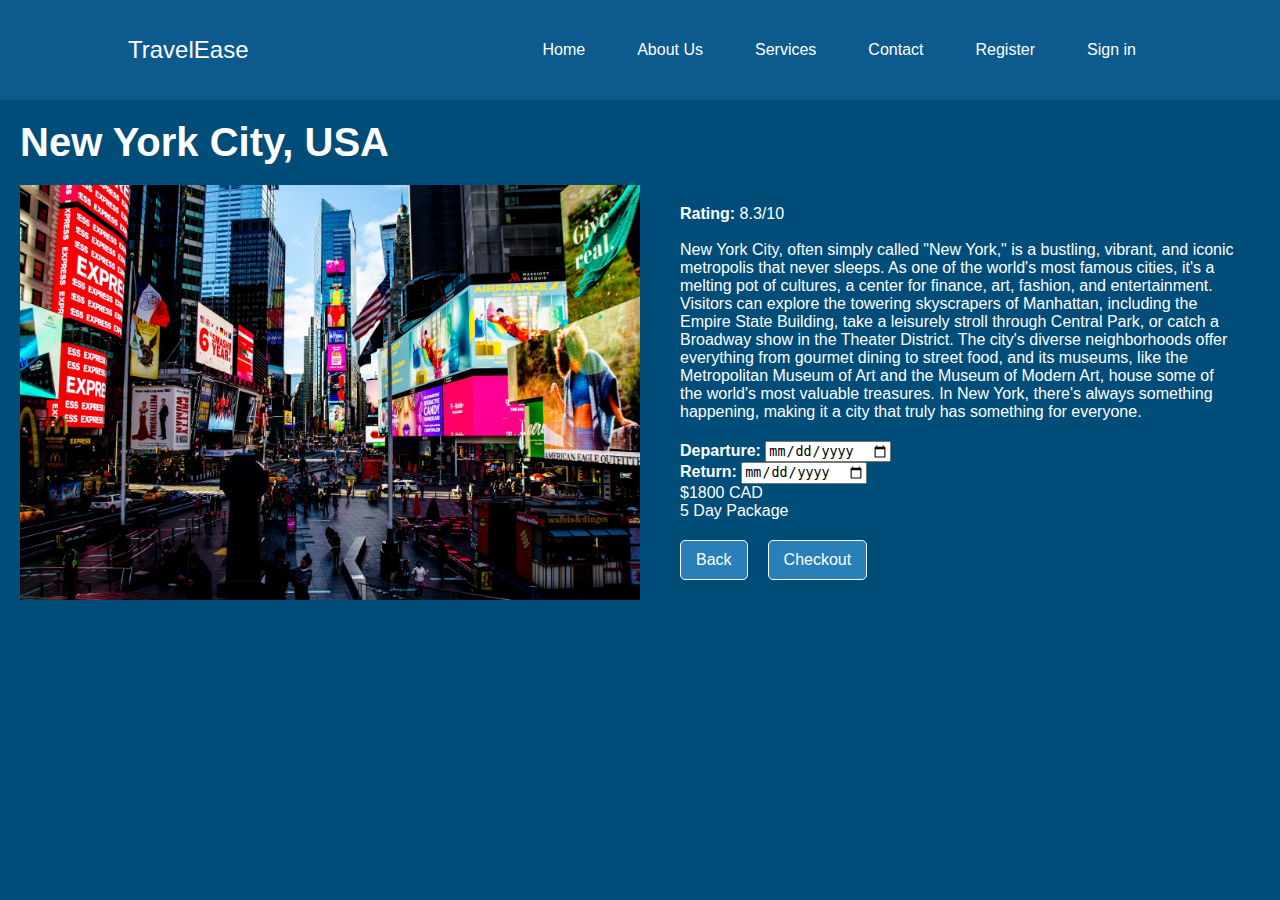
==== nyc.html @ 189ba69f "Initial commit" ====
<!DOCTYPE html>
<html lang="en">

<head>
    <meta charset="UTF-8">
    <meta name="viewport" content="width=device-width, initial-scale=1.0">
    <link rel="stylesheet" href="destination_styles.css">
    <link rel="stylesheet" href="styles.css">
    <title>TravelEase - New York City, USA</title>

    <style>
        body {
            color: white;
            font-family: Arial, sans-serif;
            background-color: #004D7A;
        }

        header nav {
            padding: 20px;
        }

        .destination-detail {
            padding: 20px;
        }

        .destination-detail h1 {
            font-size: 2.5em;
            margin-bottom: 20px;
        }

        .content-wrapper {
            display: flex;
            gap: 20px;
        }

        .destination-image {
            max-width: 50%;
            object-fit: cover;
        }

        .text-content {
            padding: 20px;
            flex: 1;
        }

        .rating-description,
        .booking-details {
            margin-bottom: 20px;
        }

        .buttons {
            display: flex;
            gap: 20px;
        }

        main a {
            padding: 10px 15px;
            border: 1px solid white;
            text-decoration: none;
            color: white;
            border-radius: 5px;
            background-color: #2980b9;
        }

        main a:hover {
            background-color: white;
            color: #333;
        }

        @media (max-width: 600px) {

            .content-wrapper {
                display: flex;
                flex-direction: column;
                gap: 20px; 
                align-items: center; 
            }

            .destination-image, .text-content {
                width: 100%;
            }

            .text-content {
                padding: 20px 0;
            }

            .text-content, .rating-description, .booking-details {
                display: block; 
            }
        }        

    </style>
</head>

<body>
    <header>
        <nav>
            <a href="#" class="brand">TravelEase</a>
            <ul>
                <li><a href="#">Home</a></li>
                <li><a href="#">About Us</a></li>
                <li><a href="#">Services</a></li>
                <li><a href="#">Contact</a></li>
                <li><a href="#">Register</a></li>
                <li><a href="#">Sign in</a></li>
            </ul>
        </nav>
    </header>

    <main>
        <section class="destination-detail">
            <h1>New York City, USA</h1>
            <div class="content-wrapper">
                <img src="images/nyc.jpg" alt="New York City, USA" class="destination-image">
                <div class="text-content">
                    <div class="rating-description">
                        <p><strong>Rating: </strong>8.3/10</p><br>
                        <p class="description">
                            New York City, often simply called "New York," is a bustling, vibrant, and iconic metropolis that never sleeps. As one of the world's most famous cities,
                             it's a melting pot of cultures, a center for finance, art, fashion, and entertainment. Visitors can explore the towering skyscrapers of Manhattan,
                              including the Empire State Building, take a leisurely stroll through Central Park, or catch a Broadway show in the Theater District. The city's diverse 
                              neighborhoods offer everything from gourmet dining to street food, and its museums, like the Metropolitan Museum of Art and the Museum of Modern Art, 
                              house some of the world's most valuable treasures. In New York, there's always something happening, making it a city that truly has something for everyone.
                        </p>
                    </div>
                    <div class="booking-details">
                        <p><strong>Departure:</strong> <input type="date" id="departure-date"></p>
                        <p><strong>Return:</strong> <input type="date" id="return-date"></p>
                        <p class="price">$1800 CAD</p>
                        <p class="package-details">5 Day Package</p>
                    </div>
                    <div class="buttons">
                        <a href="index.html" class="back-button">Back</a>
                        <a href="#" class="checkout-button">Checkout</a>
                    </div>
                </div>
            </div>
        </section>
    </main>
</body>
</html>
---- destination_styles.css ----
body {
    color: white;
    font-family: Arial, sans-serif;
    background-color: #004D7A;
}

header nav {
    padding: 20px;
}

.destination-detail {
    padding: 20px;
}

.destination-detail h1 {
    font-size: 2.5em;
    margin-bottom: 20px;
}

.content-wrapper {
    display: flex;
    gap: 20px;
}

.destination-image {
    max-width: 50%;
    object-fit: cover;
}

.text-content {
    padding: 20px;
    flex: 1;
}

.rating-description,
.booking-details {
    margin-bottom: 20px;
}

.buttons {
    display: flex;
    gap: 20px;
}

main a {
    padding: 10px 15px;
    border: 1px solid white;
    text-decoration: none;
    color: white;
    border-radius: 5px;
    background-color: #0c5a8e;
}

main a:hover {
    background-color: white;
    color: #333;
}

@media (max-width: 600px) {

    .content-wrapper {
        display: flex;
        flex-direction: column;
        gap: 20px; 
        align-items: center; 
    }

    .destination-image, .text-content {
        width: 100%;
    }

    .text-content {
        padding: 20px 0;
    }

    .text-content, .rating-description, .booking-details {
        display: block; 
    }
}
---- styles.css ----
html{
    background-color: #004D7A;
}

body, h1, h2, h3, p, ul, li, a {
    margin: 0;
    padding: 0;
    font-family: Arial, sans-serif;
}

header {
    background-color: #0c5a8e; 
    padding: 1em 0;
}



nav {
    width: 80%;
    margin: 0 auto;
    display: flex;
    justify-content: space-between;
    align-items: center;
}

header nav {
    display: flex;
    justify-content: space-between;
    flex-wrap: wrap;
}

nav ul {
    display: flex;
    gap: 15px;
    flex-wrap: wrap;
}

.brand {
    font-size: 1.5em;
    color: white;
    text-decoration: none;
}

nav ul {
    list-style: none;
    display: flex;
    gap: 20px;
}

nav ul li a {
    color: white;
    text-decoration: none;
    padding: 0.5em 1em;
    transition: background-color 0.3s;
}

nav ul li a:hover {
    background-color: #2980b9; 
}

.destinations {
    display: grid;
    grid-template-columns: repeat(3, 1fr);
    gap: 20px;
    padding: 20px;
    width: 80%;
    margin: 0 auto;
    background-color: #004D7A; 
}

.destination-card {
    border: 1px solid #bdc3c7; 
    padding: 10px;
    text-align: center;
    transition: transform 0.3s;
    background-color: white; 

    box-sizing: border-box;
    width: 100%; 
    min-height: 320px; 
    display: flex;
    flex-direction: column;
    gap: 10px;
}

.destination-card:hover {
    transform: scale(1.05);
    box-shadow: 0px 0px 15px rgba(0, 0, 0, 0.1); 
}

.destination-card img {
    width: 100%;
    height: auto;
    border-radius: 5px; 
}

.destination-card h2, .destination-card p {
    margin: 10px 0;
}

.destination-card a {
    display: inline-block;
    background-color: #0c5a8e; 
    color: white;
    padding: 10px 15px;
    text-decoration: none;
    border-radius: 5px; 
    transition: background-color 0.3s;
}

.destination-card a:hover {
    background-color: #2980b9; 
}

.book-now:hover {
    background-color: #0056b3;
}

.main-container {
    display: flex;
    flex-direction: column;
    gap: 20px; 
}

@media (min-width: 900px) {
    .main-container {

        flex-direction: row;
        flex-wrap: wrap;
    }

    .destination-card {
        width: 32%; 
    }
}

@media (min-width: 600px) {
    .main-container {
        flex-direction: row;
        flex-wrap: wrap;

    }

    .destination-card {
        width: 48%; 
    }
}
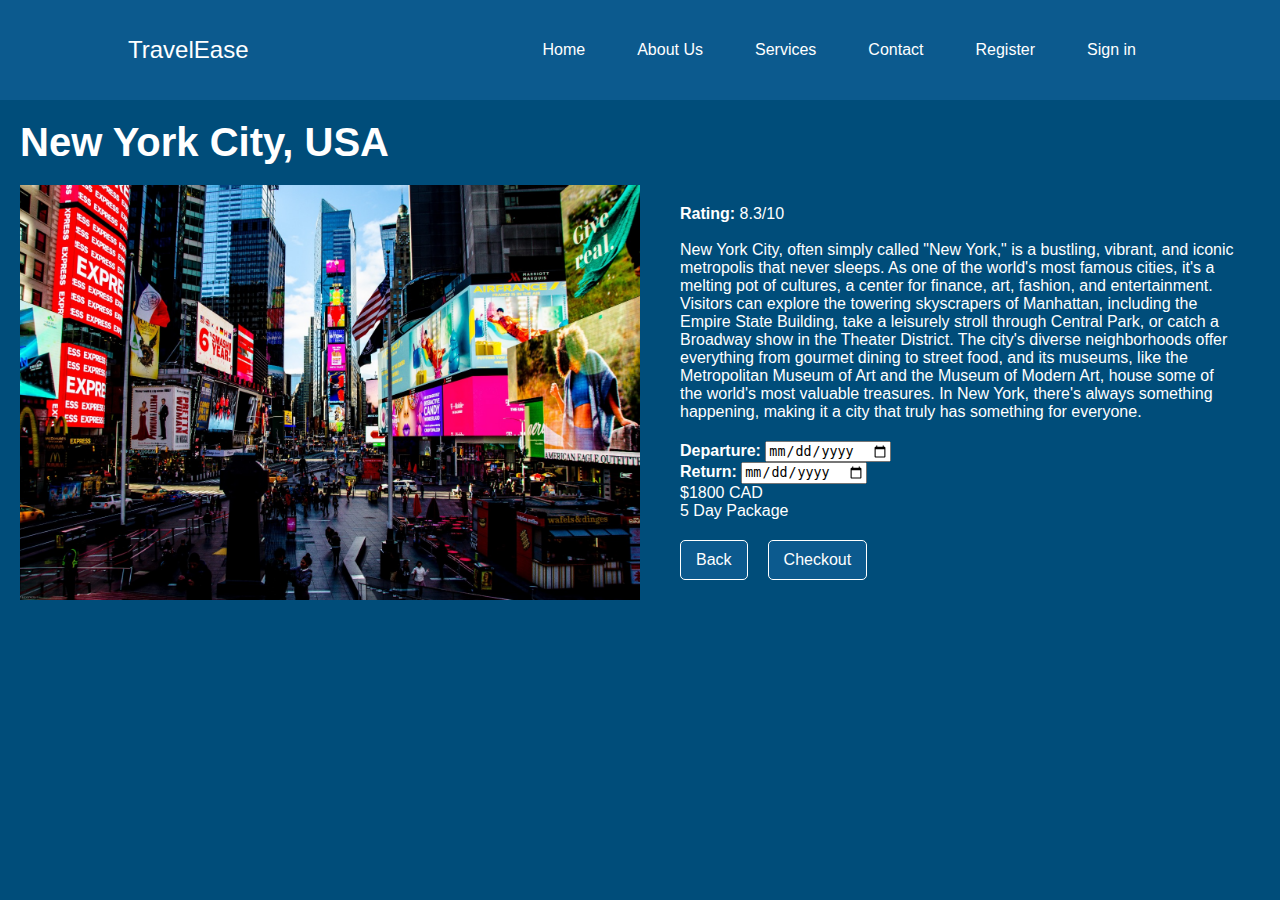
==== commit 26c32cd1: "Final" ====
--- a/nyc.html
+++ b/nyc.html
@@ -7,89 +7,6 @@
     <link rel="stylesheet" href="destination_styles.css">
     <link rel="stylesheet" href="styles.css">
     <title>TravelEase - New York City, USA</title>
-
-    <style>
-        body {
-            color: white;
-            font-family: Arial, sans-serif;
-            background-color: #004D7A;
-        }
-
-        header nav {
-            padding: 20px;
-        }
-
-        .destination-detail {
-            padding: 20px;
-        }
-
-        .destination-detail h1 {
-            font-size: 2.5em;
-            margin-bottom: 20px;
-        }
-
-        .content-wrapper {
-            display: flex;
-            gap: 20px;
-        }
-
-        .destination-image {
-            max-width: 50%;
-            object-fit: cover;
-        }
-
-        .text-content {
-            padding: 20px;
-            flex: 1;
-        }
-
-        .rating-description,
-        .booking-details {
-            margin-bottom: 20px;
-        }
-
-        .buttons {
-            display: flex;
-            gap: 20px;
-        }
-
-        main a {
-            padding: 10px 15px;
-            border: 1px solid white;
-            text-decoration: none;
-            color: white;
-            border-radius: 5px;
-            background-color: #2980b9;
-        }
-
-        main a:hover {
-            background-color: white;
-            color: #333;
-        }
-
-        @media (max-width: 600px) {
-
-            .content-wrapper {
-                display: flex;
-                flex-direction: column;
-                gap: 20px; 
-                align-items: center; 
-            }
-
-            .destination-image, .text-content {
-                width: 100%;
-            }
-
-            .text-content {
-                padding: 20px 0;
-            }
-
-            .text-content, .rating-description, .booking-details {
-                display: block; 
-            }
-        }        
-
-    </style>
 </head>
 
 <body>
@@ -124,8 +41,15 @@
                         </p>
                     </div>
                     <div class="booking-details">
-                        <p><strong>Departure:</strong> <input type="date" id="departure-date"></p>
-                        <p><strong>Return:</strong> <input type="date" id="return-date"></p>
+                        <p>
+                            <label for="departure-date"><strong>Departure:</strong></label>
+                            <input type="date" id="departure-date" aria-label="Select departure date">
+                        </p>
+                        
+                        <p>
+                            <label for="return-date"><strong>Return:</strong></label>
+                            <input type="date" id="return-date" aria-label="Select return date">
+                        </p>
                         <p class="price">$1800 CAD</p>
                         <p class="package-details">5 Day Package</p>
                     </div>
